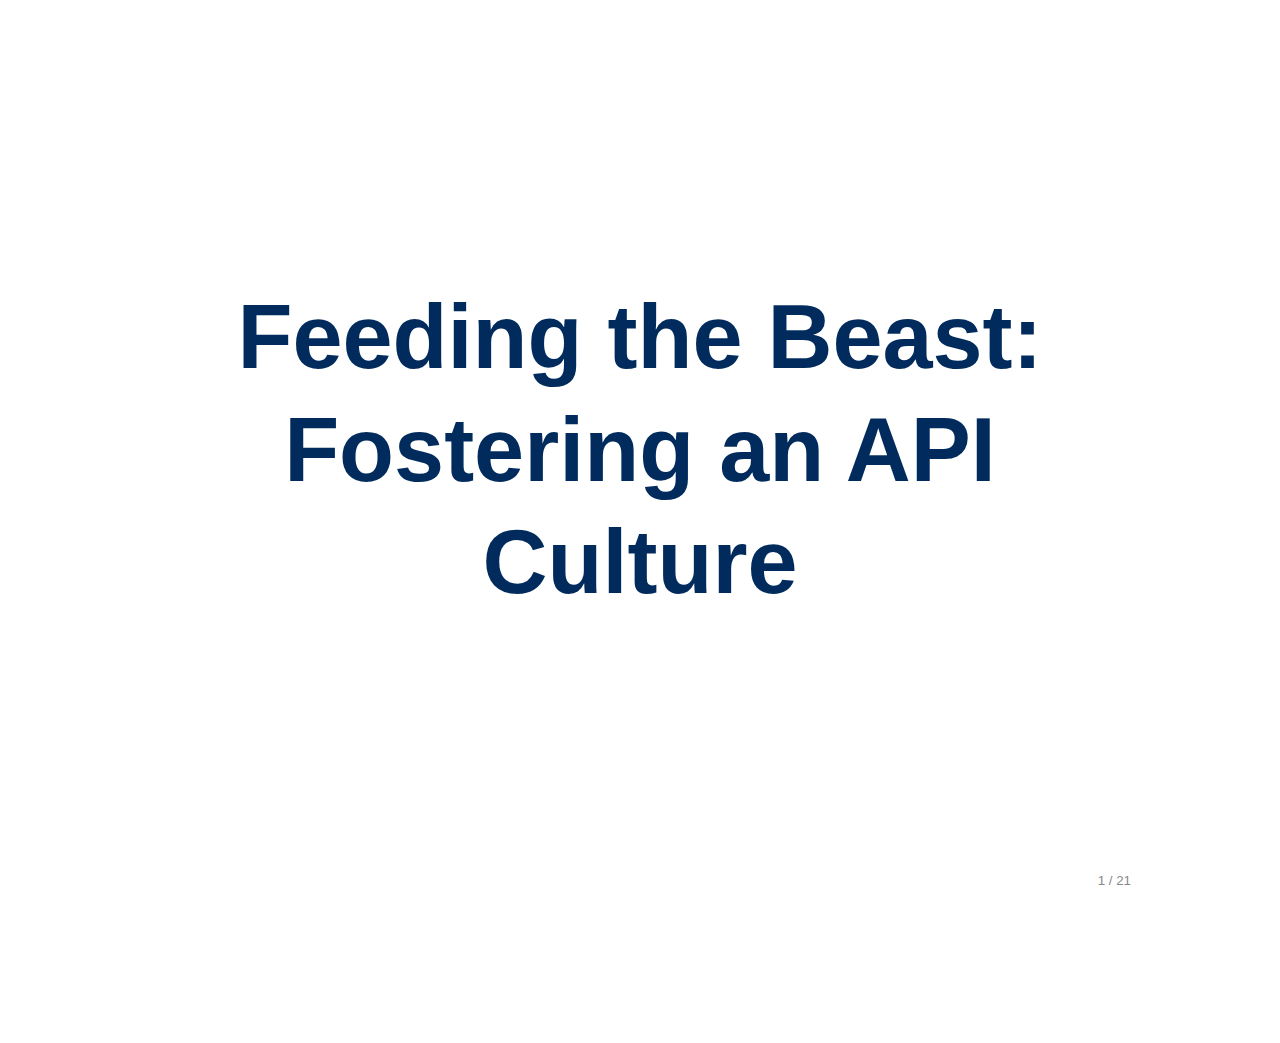
==== Feeding the Beast/presentation/index.html @ f88a53a2 "Removed bull image." ====
<!DOCTYPE html>
<!--[if lt IE 7]> <html class="no-js ie6" lang="en"> <![endif]-->
<!--[if IE 7]>    <html class="no-js ie7" lang="en"> <![endif]-->
<!--[if IE 8]>    <html class="no-js ie8" lang="en"> <![endif]-->
<!--[if gt IE 8]><!-->  <html class="no-js" lang="en"> <!--<![endif]-->
<head>
<meta charset="utf-8">
<meta http-equiv="X-UA-Compatible" content="IE=edge,chrome=1">

<title>Feeding the Beast: Fostering an API Culture</title>

<meta name="description" content="A jQuery library for modern HTML presentations">
<meta name="author" content="Caleb Troughton">
<meta name="viewport" content="width=1024, user-scalable=no">

<!-- Core and extension CSS files -->
<link rel="stylesheet" href="../core/deck.core.css">
<link rel="stylesheet" href="../extensions/goto/deck.goto.css">
<link rel="stylesheet" href="../extensions/menu/deck.menu.css">
<link rel="stylesheet" href="../extensions/navigation/deck.navigation.css">
<link rel="stylesheet" href="../extensions/status/deck.status.css">
<link rel="stylesheet" href="../extensions/hash/deck.hash.css">

<!-- Theme CSS files (menu swaps these out) -->
<link rel="stylesheet" id="style-theme-link" href="../themes/style/swiss.css">
<link rel="stylesheet" id="transition-theme-link" href="../themes/transition/horizontal-slide.css">

<!-- Custom CSS just for this page -->
<link rel="stylesheet" href="presentation.css">

<script src="../modernizr.custom.js"></script>
</head>

<body class="deck-container">

<section class="slide" id="title-slide">
  <h1>Feeding the Beast: Fostering an API Culture</h1>
</section>

<section class="slide" id="api-definition">
  <h2>Application Programming Interface</h2>
  <img src="images/not-sure-if.jpeg" alt="Not Sure If I Should Use Soap" class="right">
  <blockquote cite="http://en.wikipedia.org/wiki/Api">
    <p>An application programming interface (API) is a particular set of rules (&lsquo;code&rsquo;) and specifications that software programs can follow to communicate with each other. It serves as an interface between different software programs and facilitates their interaction, similar to the way the user interface facilitates interaction between humans and computers.</p>
    <p><cite>Wikipedia</cite></p>
  </blockquote>
</section>

<section class="slide" id="api-simple-definition">
    <h2>API - The Simple Definition</h2>
    <blockquote>
      <p>Any interface that allows for easy manipulation of data.</p>
    </blockquote>
    <!-- <img src="images/picasso_bull_plate_11.jpeg" alt="Clarity" style="width:50%;">
    <p>Bull ( plate XI. - January 17 1946 ) by Pablo Picasso<br>More on Pablo Picasso's Bull series <a href="http://bit.ly/nIRl6">bit.ly/nIRl6</a></p> -->
</section>

<section class="slide" id="the-problem">
  <h2>The Problem to Solve</h2>
  <img src="images/5810720166_4c577d5fe1_o.jpg" alt="Broken silos">
  <p>Photo credit: <a href="http://www.flickr.com/photos/marubozo/">flickr.com/photos/marubozo/</a></p>
</section>

<section class="slide" id="data-portability">
    <h2>Data Portability</h2>
    <blockquote>
      <p>If you write software that is going to manage data, include interfaces to get that data out.</p>
    </blockquote>
    <img src="images/y-u-no.jpeg" alt="Data Y U No Ez 2 Get?" style="width:50%;">
</section>

<section class="slide" id="fostering">
  <h2>Fostering an API Culture</h2>
  <img src="images/devdotnd.png" alt="dev.nd.edu">
  <p><a href="http:/dev.nd.edu/">dev.nd.edu</a></p>
</section>

<section class="slide" id="what-nd-is-doing-conductor">
  <h2><a href="http://conductor.nd.edu">conductor.nd.edu</a> - Homegrown CMS</h2>
  <p>Conductor accepts requests in several different formats and responds accordingly</p>
  <ul>
    <li>HTML - <a href="http://conductor.nd.edu/about/">conductor.nd.edu/about/</a></li>
    <li>JSON - <a href="http://conductor.nd.edu/about.js">conductor.nd.edu/about.js</a></li>
    <li>JSONP - <a href="http://conductor.nd.edu/about.js?callback=foo">conductor.nd.edu/about.js?callback=foo</a></li>
    <li>XML - <a href="http://conductor.nd.edu/about.xml">conductor.nd.edu/about.xml</a></li>
    <li>ICS - <a href="http://al.nd.edu/events.ics">al.nd.edu/events.ics</a></li>
    <li>ATOM - <a href="http://newsinfo.nd.edu/news.atom">newsinfo.nd.edu/news.atom</a></li>
  </ul>
  <img src="images/conductor.jpg" alt="Conductor Admin">
</section>
<section class="slide" id="what-nd-is-doing-map">
  <h2><a href="http://map.nd.edu">map.nd.edu</a> - Homegrown Map</h2>
  <p>map.nd.edu accepts requests in several different formats and responds accordingly</p>
  <ul>
    <li>XML - <a href="http://map.nd.edu/placemarks/1086.xml">map.nd.edu/placemarks/1086.xml</a></li>
    <li>KML - <a href="http://map.nd.edu/placemarks/1086.kml">map.nd.edu/placemarks/1086.kml</a></li>
    <li>JSON - <a href="http://map.nd.edu/placemarks/1086.js">map.nd.edu/placemarks/1086.js</a></li>
    <li>JSONP - <a href="http://map.nd.edu/placemarks/1086.js?callback=foo">map.nd.edu/placemarks/1086.js?callback=foo</a></li>
  </ul>
  <img src="images/campus-map.jpg" alt="Campus Map">
</section>

<section class="slide" id="what-nd-is-using">
  <h2><a href="http://calendar.nd.edu">calendar.nd.edu</a> (from <a href="http://www.bedework.org/bedework/">Bedework.org</a>)</h2>
  <p>Bedework is built on Java Struts. The FeedBuilder is a Ruby on Rails subproject that accesses the internal Bedework Struts API.</p>
  <img src="images/bedework-feed-builder.jpg" src="Bedework Feedbuilder">
</section>

<section class="slide" id="what-nd-is-using-gsa">
  <h2><a href="http://search.nd.edu">search.nd.edu</a></h2>
  <p>We make use of the Google Search Appliance's API by processing the output XML in Conductor and ND Mobile.</p>
  <img src="images/gsa-jeremy-friesen.jpg" alt="GSA as XML and filtered through XSLT">
</section>

<section class="slide" id="data-mobile">
  <h2><a href="http://m.nd.edu">m.nd.edu</a></h2>
  <p>More than any site, <a href="http://m.nd.edu">m.nd.edu</a> highlights our use other data sources.</p>
  <img src="images/mobile.png" alt="m.nd.edu">
</section>

<section class="slide" id="data-emergency">
  <h2><a href="http://emergency.nd.edu">emergency.nd.edu</a></h2>
  <img src="images/notice-emergency.png" alt="emergency.nd.edu">
  <img src="images/alert-nd.png" alt="nd.edu">
</section>

<section class="slide" id="data-emergency">
  <h2>Brand Bar from <a href="https://onmessage.nd.edu/notre-dame-brand-standards/on-the-web">onmessage.nd.edu</a></h2>
  <p>Provide a simple means of adding the brand bar to all sites.  And the script integrates with <a href="http://emergency.nd.edu">emergency.nd.edu</a>.</p>
  <img src="images/brand-bar.jpg" alt="onmessage brand bar">
</section>

<section class="slide" id="data-conductor-feeds">
  <h2>Conductor Atom Feeds</h2>
  <p><a href="http://today.nd.edu">Today@ND</a> is for internal Faculty and Staff news.</p>
  <p><a href="http://inside.nd.edu">insideND</a> is the default homepage of workstations.</p>
  <p>Today@ND provides one of the feeds for insideND</p>
  <img src="images/today-at-nd-feeding-inside-nd.jpg" alt="Consuming Relavent Data">
</section>

<section class="slide" id="data-conductor-news">
  <h2>Cherry-Pick Conductor Content</h2>
  <p>Site owners can opt to:
    <ul>
      <li>Share their content with other sites</li>
      <li>Use content from other sites</li>
    </ul>
  </p>
  <img src="images/conductor-shared-news.jpg" alt="Sharing News">
</section>

<section class="slide" id="data-migration">
  <h2>Data Migration</h2>
  <img src="images/don-t-panic.jpeg" alt="Don't Panic">
  <p>Permanently Moving Content from One Source to Another</p>
  <ul>
    <li><a href="http://ndpr.nd.edu/">ndpr.nd.edu</a> loaded via <a href="https://github.com/jeremyf/ndpr-conversion">github.com/jeremyf/ndpr-conversion</a></li>
    <li><a href="http://vocation.nd.edu/blog/">vocation.nd.edu/blog/</a> loaded via <a href="https://github.com/jeremyf/vocation-conversion">github.com/jeremyf/vocation-conversion</a></li>
    <li>The General Solution [ALPHA]: <a href="https://github.com/jeremyf/conductor-importer">github.com/jeremyf/conductor-importer</a></li>
  </ul>
  <p>Photo Credit: <a href="http://www.flickr.com/photos/spyndle">www.flickr.com/photos/spyndle</a></p>
</section>

<section class="slide" id="payoff">
  <h2>What others are doing on campus</h2>
  <img src="images/food-services.jpg" alt="Food Services on m.nd.edu" class="right">
  <h3>Food Services</h3>
  <p>Food Services provides an XML feed of dining hall menus for upcoming two days.</p>
  <h3>ND Directory (in planning phase)</h3>
  <ul>
    <li>Current app is broken and lacks an owner</li>
    <li>Directory Search containing people, locations and department/organizational data</li>
    <li>Include the lat/long  and location id&rsquo;s to integrate with map.nd.edu</li>
    <li>Minimal requirements for an API: include more RESTful URLs, returning directory entry as json, xml, ldif, html</li>
    <li>Some user and community maintainable fields (with logging)</li>
    <li>Hours of operation where applicable</li>
    <li>Additional fields for items such as cv's and headshots for individuals</li>
  </ul>
</section>


<section class="slide" id="tools-at-our-disposal">
  <h2>Tools at Our Disposal</h2>
  <ul>
    <li><a href="http://mechanize.rubyforge.org">mechanize.rubyforge.org</a> - Mechanize is a ruby library that makes automated web interaction easy. </li>
    <li><a href="http://nokogiri.org/">nokogiri.org</a> - An HTML, XML, SAX, &amp; Reader parser with the ability to search documents via XPath or CSS3 selectors… and much more.</li>
    <li><a href="http://rubyonrails.org">RubyOnRails.org</a> - An open-source web framework that's optimized for programmer happiness and sustainable productivity.</li>
    <li><a href="http://github.com">GitHub.com</a> - Social Coding</li>
    <li><a href="https://github.com/jnunemaker/httparty">HTTParty</a> - Makes http fun! Also, makes consuming restful web services dead easy.</li>
    <li><a href="http://rdoc.rubyforge.org">RDoc.rubyforge.org</a> - Documentation from Ruby Source Files</li>
    <li><a href="http://buddypress.org/">buddypress.org</a> - Social networking in a box.</li>
    <li><a href="http://test-unit.rubyforge.org//">test-unit.rubyforge.org</a> - a xUnit family unit testing framework for Ruby.</li>
    <li><a href="http://jquery.com">jQuery</a> - The Write Less, Do More, Javascript Library</li>
  </ul>
</section>

<section class="slide" id="recap">
  <h2>In Closing</h2>
  <ul>
    <li>Commit to the <strong>openness</strong> of your data</li>
    <li>Create <strong>relationships</strong> with other developers on campus</li>
    <li><strong>Educate</strong> data owners about the benefits of data <strong>portability</strong></li>
  </ul>
</section>
<section class="slide" id="questions">
  <h2>Questions?</h2>
</section>

<section class="slide" id="credits">
  <h2>Contact</h2>
  <div class="person">
    <h3>Jeremy Friesen</h3>
    <img src="images/jeremy-friesen.JPG" alt="Jeremy Friesen" class="right">
    <dl>
      <dt>Email</dt><dd><a href="mailto:jfriesen@nd.edu">jfriesen@nd.edu</a></dd>
      <dt>Twitter</dt><dd><a href="http://twitter.com/jeremyfriesen">@jeremyfriesen</a></dd>
      <dt>Blog</dt><dd><a href="http://takeonrules.com">takeonrules.com</a></dd>
    </dl>
  </div>
  <div class="person">
    <h3>Erik Runyon</h3>
    <img src="images/erik-runyon.JPG" alt="Erik Runyon" class="right">
    <dl>
      <dt>Email</dt><dd><a href="mailto:erunyon@nd.edu">erunyon@nd.edu</a></dd>
      <dt>Twitter</dt><dd><a href="http://twitter.com/@erunyon">@erunyon</a></dd>
      <dt>Blog</dt><dd><a href="http://weedygarden.net">weedygarden.net</a></dd>
    </dl>
  </div>
  <h2>Slides and Notes Available on Github</h2>
  <p>
    <a href="http://github.com/erunyon/HighEdWeb-2011">github.com/erunyon/HighEdWeb-2011</a><br>
    or if you'd prefer a shorter link to write down<br>
    <a href="http://bit.ly/hew2011api">bit.ly/hew2011api</a>
  </p>
</section>

<a href="#" class="deck-prev-link" title="Previous">&#8592;</a>
<a href="#" class="deck-next-link" title="Next">&#8594;</a>

<p class="deck-status">
  <span class="deck-status-current"></span>
  /
  <span class="deck-status-total"></span>
</p>

<form action="." method="get" class="goto-form">
  <label for="goto-slide">Go to slide:</label>
  <input type="number" name="slidenum" id="goto-slide">
  <input type="submit" value="Go">
</form>

<a href="." title="Permalink to this slide" class="deck-permalink">#</a>

<!-- Grab Google CDN's jQuery, with a protocol relative URL; fall back to local if offline -->
<script src="//ajax.googleapis.com/ajax/libs/jquery/1.6.4/jquery.min.js"></script>
<script>window.jQuery || document.write('<script src="../jquery-1.6.4.min.js"><\/script>')</script>

<!-- Deck Core and extensions -->
<script src="../core/deck.core.js"></script>
<script src="../extensions/menu/deck.menu.js"></script>
<script src="../extensions/goto/deck.goto.js"></script>
<script src="../extensions/status/deck.status.js"></script>
<script src="../extensions/navigation/deck.navigation.js"></script>
<script src="../extensions/hash/deck.hash.js"></script>

<!-- Specific to this page -->
<script src="presentation.js"></script>

</body>
</html>
---- Feeding the Beast/core/deck.core.css ----
html {
  height: 100%;
}

.deck-container {
  position: relative;
  height: 100%;
  width: 70%;
  margin: 0 auto;
  padding: 0 48px;
  font-size: 16px;
  line-height: 1.25;
  overflow: hidden;
  /* Resets and base styles from HTML5 Boilerplate */
  /* End HTML5 Boilerplate adaptations */
}
.js .deck-container {
  visibility: hidden;
}
.ready .deck-container {
  visibility: visible;
}
.touch .deck-container {
  -webkit-text-size-adjust: none;
}
.deck-container div, .deck-container span, .deck-container object, .deck-container iframe,
.deck-container h1, .deck-container h2, .deck-container h3, .deck-container h4, .deck-container h5, .deck-container h6, .deck-container p, .deck-container blockquote, .deck-container pre,
.deck-container abbr, .deck-container address, .deck-container cite, .deck-container code, .deck-container del, .deck-container dfn, .deck-container em, .deck-container img, .deck-container ins, .deck-container kbd, .deck-container q, .deck-container samp,
.deck-container small, .deck-container strong, .deck-container sub, .deck-container sup, .deck-container var, .deck-container b, .deck-container i, .deck-container dl, .deck-container dt, .deck-container dd, .deck-container ol, .deck-container ul, .deck-container li,
.deck-container fieldset, .deck-container form, .deck-container label, .deck-container legend,
.deck-container table, .deck-container caption, .deck-container tbody, .deck-container tfoot, .deck-container thead, .deck-container tr, .deck-container th, .deck-container td,
.deck-container article, .deck-container aside, .deck-container canvas, .deck-container details, .deck-container figcaption, .deck-container figure,
.deck-container footer, .deck-container header, .deck-container hgroup, .deck-container menu, .deck-container nav, .deck-container section, .deck-container summary,
.deck-container time, .deck-container mark, .deck-container audio, .deck-container video {
  margin: 0;
  padding: 0;
  border: 0;
  font-size: 100%;
  font: inherit;
  vertical-align: baseline;
}
.deck-container article, .deck-container aside, .deck-container details, .deck-container figcaption, .deck-container figure,
.deck-container footer, .deck-container header, .deck-container hgroup, .deck-container menu, .deck-container nav, .deck-container section {
  display: block;
}
.deck-container blockquote, .deck-container q {
  quotes: none;
}
.deck-container blockquote:before, .deck-container blockquote:after, .deck-container q:before, .deck-container q:after {
  content: "";
  content: none;
}
.deck-container ins {
  background-color: #ff9;
  color: #000;
  text-decoration: none;
}
.deck-container mark {
  background-color: #ff9;
  color: #000;
  font-style: italic;
  font-weight: bold;
}
.deck-container del {
  text-decoration: line-through;
}
.deck-container abbr[title], .deck-container dfn[title] {
  border-bottom: 1px dotted;
  cursor: help;
}
.deck-container table {
  border-collapse: collapse;
  border-spacing: 0;
}
.deck-container hr {
  display: block;
  height: 1px;
  border: 0;
  border-top: 1px solid #ccc;
  margin: 1em 0;
  padding: 0;
}
.deck-container input, .deck-container select {
  vertical-align: middle;
}
.deck-container select, .deck-container input, .deck-container textarea, .deck-container button {
  font: 99% sans-serif;
}
.deck-container pre, .deck-container code, .deck-container kbd, .deck-container samp {
  font-family: monospace, sans-serif;
}
.deck-container a {
  -webkit-tap-highlight-color: rgba(0, 0, 0, 0);
}
.deck-container a:hover, .deck-container a:active {
  outline: none;
}
.deck-container ul, .deck-container ol {
  margin-left: 2em;
  vertical-align: top;
}
.deck-container ol {
  list-style-type: decimal;
}
.deck-container nav ul, .deck-container nav li {
  margin: 0;
  list-style: none;
  list-style-image: none;
}
.deck-container small {
  font-size: 85%;
}
.deck-container strong, .deck-container th {
  font-weight: bold;
}
.deck-container td {
  vertical-align: top;
}
.deck-container sub, .deck-container sup {
  font-size: 75%;
  line-height: 0;
  position: relative;
}
.deck-container sup {
  top: -0.5em;
}
.deck-container sub {
  bottom: -0.25em;
}
.deck-container textarea {
  overflow: auto;
}
.ie6 .deck-container legend, .ie7 .deck-container legend {
  margin-left: -7px;
}
.deck-container input[type="radio"] {
  vertical-align: text-bottom;
}
.deck-container input[type="checkbox"] {
  vertical-align: bottom;
}
.deck-container .ie7 input[type="checkbox"] {
  vertical-align: baseline;
}
.deck-container .ie6 input {
  vertical-align: text-bottom;
}
.deck-container label, .deck-container input[type="button"], .deck-container input[type="submit"], .deck-container input[type="image"], .deck-container button {
  cursor: pointer;
}
.deck-container button, .deck-container input, .deck-container select, .deck-container textarea {
  margin: 0;
}
.deck-container input:invalid, .deck-container textarea:invalid {
  border-radius: 1px;
  -moz-box-shadow: 0px 0px 5px red;
  -webkit-box-shadow: 0px 0px 5px red;
  box-shadow: 0px 0px 5px red;
}
.deck-container input:invalid .no-boxshadow, .deck-container textarea:invalid .no-boxshadow {
  background-color: #f0dddd;
}
.deck-container button {
  width: auto;
  overflow: visible;
}
.ie7 .deck-container img {
  -ms-interpolation-mode: bicubic;
}
.deck-container, .deck-container select, .deck-container input, .deck-container textarea {
  color: #444;
}
.deck-container a {
  color: #607890;
}
.deck-container a:hover, .deck-container a:focus {
  color: #036;
}
.deck-container a:link {
  -webkit-tap-highlight-color: #fff;
}
.deck-container h1 {
  font-size: 4.5em;
  font-weight: bold;
  text-align: center;
  padding-top: 1em;
}
.csstransforms .deck-container h1 {
  padding: 0 48px;
  position: absolute;
  left: 0;
  right: 0;
  top: 50%;
  -webkit-transform: translate(0, -50%);
  -moz-transform: translate(0, -50%);
  -ms-transform: translate(0, -50%);
  -o-transform: translate(0, -50%);
  transform: translate(0, -50%);
}
.deck-container h2 {
  font-size: 2.25em;
  font-weight: bold;
  padding-top: .5em;
  margin: 0 0 .66666em 0;
  border-bottom: 3px solid #888;
}
.deck-container h3 {
  font-size: 1.4375em;
  font-weight: bold;
  margin-bottom: .30435em;
}
.deck-container h4 {
  font-size: 1.25em;
  font-weight: bold;
  margin-bottom: .25em;
}
.deck-container h5 {
  font-size: 1.125em;
  font-weight: bold;
  margin-bottom: .2222em;
}
.deck-container h6 {
  font-size: 1em;
  font-weight: bold;
}
.deck-container img, .deck-container iframe, .deck-container video {
  display: block;
  max-width: 100%;
}
.deck-container video, .deck-container iframe, .deck-container img {
  display: block;
  margin: 0 auto;
}
.deck-container p, .deck-container blockquote, .deck-container iframe, .deck-container img, .deck-container ul, .deck-container ol, .deck-container pre, .deck-container video {
  margin-bottom: 1em;
}
.deck-container pre {
  white-space: pre;
  white-space: pre-wrap;
  word-wrap: break-word;
  padding: 1em;
  border: 1px solid #888;
}
.deck-container em {
  font-style: italic;
}
.deck-container li {
  padding: .25em 0;
  vertical-align: middle;
}
.deck-container.deck-loading {
  display: none;
}

.slide {
  width: auto;
  min-height: 100%;
  position: relative;
}

.deck-before, .deck-previous, .deck-next, .deck-after {
  position: absolute;
  left: -999em;
  top: -999em;
}

.deck-current {
  z-index: 2;
}

.slide .slide {
  visibility: hidden;
  position: static;
  min-height: 0;
}

.deck-child-current {
  position: static;
  z-index: 2;
}
.deck-child-current .slide {
  visibility: hidden;
}
.deck-child-current .deck-previous, .deck-child-current .deck-before, .deck-child-current .deck-current {
  visibility: visible;
}

body.deck-container {
  overflow: visible;
}

@media screen and (max-device-width: 480px) {
  /* html { -webkit-text-size-adjust:none; -ms-text-size-adjust:none; } */
}
@media print {
  * {
    background: transparent !important;
    color: black !important;
    text-shadow: none !important;
    filter: none !important;
    -ms-filter: none !important;
    -webkit-box-reflect: none !important;
    -moz-box-reflect: none !important;
    -webkit-box-shadow: none !important;
    -moz-box-shadow: none !important;
    box-shadow: none !important;
  }
  * :before, * :after {
    display: none !important;
  }

  a, a:visited {
    color: #444 !important;
    text-decoration: underline;
  }

  a[href]:after {
    content: " (" attr(href) ")";
  }

  abbr[title]:after {
    content: " (" attr(title) ")";
  }

  .ir a:after, a[href^="javascript:"]:after, a[href^="#"]:after {
    content: "";
  }

  pre, blockquote {
    border: 1px solid #999;
    page-break-inside: avoid;
  }

  thead {
    display: table-header-group;
  }

  tr, img {
    page-break-inside: avoid;
  }

  @page {
    margin: 0.5cm;
}

  p, h2, h3 {
    orphans: 3;
    widows: 3;
  }

  h2, h3 {
    page-break-after: avoid;
  }

  .slide {
    position: static !important;
    visibility: visible !important;
    display: block !important;
    -webkit-transform: none !important;
    -moz-transform: none !important;
    -o-transform: none !important;
    -ms-transform: none !important;
    transform: none !important;
    opacity: 1 !important;
  }

  h1 {
    -webkit-transform: none !important;
    -moz-transform: none !important;
    -o-transform: none !important;
    -ms-transform: none !important;
    transform: none !important;
    padding: 0 !important;
    position: static !important;
  }

  .deck-container > .slide {
    page-break-after: always;
  }

  .deck-container {
    width: 100% !important;
    height: auto !important;
    padding: 0 !important;
    display: block !important;
  }

  script {
    display: none;
  }
}
---- Feeding the Beast/extensions/goto/deck.goto.css ----
.deck-container .goto-form {
  position: absolute;
  z-index: 3;
  bottom: 10px;
  left: 50%;
  height: 1.75em;
  margin: 0 0 0 -7.125em;
  line-height: 1.75em;
  padding: 0.625em;
  display: none;
  background: #ccc;
  overflow: hidden;
}
.borderradius .deck-container .goto-form {
  -webkit-border-radius: 10px;
  -moz-border-radius: 10px;
  border-radius: 10px;
}
.deck-container .goto-form label {
  font-weight: bold;
}
.deck-container .goto-form label, .deck-container .goto-form input {
  display: inline-block;
  font-family: inherit;
}

.deck-goto .goto-form {
  display: block;
}

#goto-slide {
  width: 4.375em;
  margin: 0 0.625em;
  height: 1.4375em;
}

@media print {
  .goto-form, #goto-slide {
    display: none !important;
  }
}
---- Feeding the Beast/extensions/menu/deck.menu.css ----
.deck-menu > .slide {
  float: left;
  width: 22%;
  height: 22%;
  min-height: 0;
  margin: 1%;
  font-size: 0.22em;
  overflow: hidden;
  padding: 0 0.5%;
}
.deck-menu .slide {
  background: #eee;
  position: relative;
  left: 0;
  top: 0;
  visibility: visible;
  cursor: pointer;
}
.deck-menu iframe, .deck-menu img, .deck-menu video {
  max-width: 100%;
}
.deck-menu .deck-current, .no-touch .deck-menu .slide:hover {
  background: #ddf;
}
---- Feeding the Beast/extensions/navigation/deck.navigation.css ----
.deck-container .deck-prev-link, .deck-container .deck-next-link {
  display: none;
  position: absolute;
  z-index: 3;
  top: 50%;
  width: 32px;
  height: 32px;
  margin-top: -16px;
  font-size: 20px;
  font-weight: bold;
  line-height: 32px;
  vertical-align: middle;
  text-align: center;
  text-decoration: none;
  color: #fff;
  background: #888;
}
.borderradius .deck-container .deck-prev-link, .borderradius .deck-container .deck-next-link {
  -webkit-border-radius: 16px;
  -moz-border-radius: 16px;
  border-radius: 16px;
}
.deck-container .deck-prev-link:hover, .deck-container .deck-prev-link:focus, .deck-container .deck-prev-link:active, .deck-container .deck-prev-link:visited, .deck-container .deck-next-link:hover, .deck-container .deck-next-link:focus, .deck-container .deck-next-link:active, .deck-container .deck-next-link:visited {
  color: #fff;
}
.deck-container .deck-prev-link {
  left: 8px;
}
.deck-container .deck-next-link {
  right: 8px;
}
.deck-container:hover .deck-prev-link, .deck-container:hover .deck-next-link {
  display: block;
}
.deck-container:hover .deck-prev-link.deck-nav-disabled, .touch .deck-container:hover .deck-prev-link, .deck-container:hover .deck-next-link.deck-nav-disabled, .touch .deck-container:hover .deck-next-link {
  display: none;
}

@media print {
  .deck-prev-link, .deck-next-link {
    display: none !important;
  }
}
---- Feeding the Beast/extensions/status/deck.status.css ----
.deck-container .deck-status {
  position: absolute;
  bottom: 10px;
  right: 5px;
  color: #888;
  z-index: 3;
  margin: 0;
}

@media print {
  .deck-status {
    display: none;
  }
}
---- Feeding the Beast/extensions/hash/deck.hash.css ----
.deck-container .deck-permalink {
  display: none;
  position: absolute;
  z-index: 4;
  bottom: 30px;
  right: 0;
  width: 48px;
  text-align: center;
}

.no-history .deck-container:hover .deck-permalink {
  display: block;
}
---- Feeding the Beast/themes/style/swiss.css ----
.deck-container {
  font-family: "Helvetica Neue", sans-serif;
  font-size: 1.25em;
  background: #fff;
}
.deck-container .slide {
  background: #fff;
}
.deck-container h1 {
  color: #000;
}
.deck-container h2 {
  color: #c00;
  border-bottom-color: #ccc;
}
.deck-container h3 {
  color: #888;
}
.deck-container pre {
  border-color: #ccc;
}
.deck-container code {
  color: #888;
}
.deck-container blockquote {
  font-size: 2em;
  font-style: italic;
  padding: 1em 2em;
  color: #000;
  border-left: 5px solid #ccc;
}
.deck-container blockquote p {
  margin: 0;
}
.deck-container blockquote cite {
  font-size: .5em;
  font-style: normal;
  font-weight: bold;
  color: #888;
}
.deck-container ::-moz-selection {
  background: #c00;
  color: #fff;
}
.deck-container ::selection {
  background: #c00;
  color: #fff;
}
.deck-container a, .deck-container a:hover, .deck-container a:focus, .deck-container a:active, .deck-container a:visited {
  color: #c00;
  text-decoration: none;
}
.deck-container a:hover, .deck-container a:focus {
  text-decoration: underline;
}
.deck-container .deck-prev-link, .deck-container .deck-next-link {
  background: #ccc;
  font-family: serif;
}
.deck-container .deck-prev-link, .deck-container .deck-prev-link:hover, .deck-container .deck-prev-link:focus, .deck-container .deck-prev-link:active, .deck-container .deck-prev-link:visited, .deck-container .deck-next-link, .deck-container .deck-next-link:hover, .deck-container .deck-next-link:focus, .deck-container .deck-next-link:active, .deck-container .deck-next-link:visited {
  color: #fff;
}
.deck-container .deck-prev-link:hover, .deck-container .deck-prev-link:focus, .deck-container .deck-next-link:hover, .deck-container .deck-next-link:focus {
  background: #c00;
  text-decoration: none;
}
.deck-container .deck-status {
  font-size: 0.6666em;
}
.deck-container.deck-menu .slide {
  background: #eee;
}
.deck-container.deck-menu .deck-current, .no-touch .deck-container.deck-menu .slide:hover {
  background: #ddf;
}
---- Feeding the Beast/themes/transition/horizontal-slide.css ----
.csstransitions.csstransforms {
  overflow-x: hidden;
}
.csstransitions.csstransforms .deck-container > .slide {
  -webkit-transition: -webkit-transform 500ms ease-in-out;
  -moz-transition: -moz-transform 500ms ease-in-out;
  -ms-transition: -ms-transform 500ms ease-in-out;
  -o-transition: -o-transform 500ms ease-in-out;
  transition: transform 500ms ease-in-out;
}
.csstransitions.csstransforms .deck-container:not(.deck-menu) > .slide {
  position: absolute;
  top: 0;
  left: 0;
  -webkit-box-sizing: border-box;
  -moz-box-sizing: border-box;
  box-sizing: border-box;
  width: 100%;
  padding: 0 48px;
}
.csstransitions.csstransforms .deck-container:not(.deck-menu) > .slide .slide {
  position: relative;
  left: 0;
  top: 0;
  -webkit-transition: -webkit-transform 500ms ease-in-out, opacity 500ms ease-in-out;
  -moz-transition: -moz-transform 500ms ease-in-out, opacity 500ms ease-in-out;
  -ms-transition: -ms-transform 500ms ease-in-out, opacity 500ms ease-in-out;
  -o-transition: -o-transform 500ms ease-in-out, opacity 500ms ease-in-out;
  transition: -webkit-transform 500ms ease-in-out, opacity 500ms ease-in-out;
}
.csstransitions.csstransforms .deck-container:not(.deck-menu) > .slide .deck-next, .csstransitions.csstransforms .deck-container:not(.deck-menu) > .slide .deck-after {
  visibility: visible;
  -webkit-transform: translate3d(200%, 0, 0);
  -moz-transform: translate(200%, 0);
  -ms-transform: translate(200%, 0);
  -o-transform: translate(200%, 0);
  transform: translate3d(200%, 0, 0);
}
.csstransitions.csstransforms .deck-container:not(.deck-menu) > .slide .deck-before, .csstransitions.csstransforms .deck-container:not(.deck-menu) > .slide .deck-previous {
  opacity: 0.4;
}
.csstransitions.csstransforms .deck-container:not(.deck-menu) > .deck-previous {
  -webkit-transform: translate3d(-200%, 0, 0);
  -moz-transform: translate(-200%, 0);
  -ms-transform: translate(-200%, 0);
  -o-transform: translate(-200%, 0);
  transform: translate3d(-200%, 0, 0);
}
.csstransitions.csstransforms .deck-container:not(.deck-menu) > .deck-before {
  -webkit-transform: translate3d(-400%, 0, 0);
  -moz-transform: translate(-400%, 0);
  -ms-transform: translate(-400%, 0);
  -o-transform: translate(-400%, 0);
  transform: translate3d(-400%, 0, 0);
}
.csstransitions.csstransforms .deck-container:not(.deck-menu) > .deck-next {
  -webkit-transform: translate3d(200%, 0, 0);
  -moz-transform: translate(200%, 0);
  -ms-transform: translate(200%, 0);
  -o-transform: translate(200%, 0);
  transform: translate3d(200%, 0, 0);
}
.csstransitions.csstransforms .deck-container:not(.deck-menu) > .deck-after {
  -webkit-transform: translate3d(400%, 0, 0);
  -moz-transform: translate(400%, 0);
  -ms-transform: translate(400%, 0);
  -o-transform: translate(400%, 0);
  transform: translate3d(400%, 0, 0);
}
.csstransitions.csstransforms .deck-container:not(.deck-menu) > .deck-before .slide, .csstransitions.csstransforms .deck-container:not(.deck-menu) > .deck-previous .slide {
  visibility: visible;
}
.csstransitions.csstransforms .deck-container:not(.deck-menu) > .deck-child-current {
  -webkit-transform: none;
  -moz-transform: none;
  -ms-transform: none;
  -o-transform: none;
  transform: none;
}
---- Feeding the Beast/presentation/presentation.css ----
.deck-container h1,
.deck-container h2 {color:#002b5c;}
.deck-container h3 {}
.deck-container dl {float:left; width:50%; margin:0 0 30px;}
.deck-container dt {float:left; clear:left; margin:0 10px 0 20px; font-weight:bold;}
.deck-container dd {}

.deck-container blockquote {margin-bottom:0.5em; padding: 0.5em 2em;}

.deck-container .theme-menu {display:none; position:fixed; z-index:3; bottom:10px; left:10px; height:20px; line-height:20px; padding:5px; border:1px solid #ddd; -webkit-border-radius:5px; -moz-border-radius:5px; border-radius:5px; overflow:hidden; background:#fff; font-family:sans-serif; color:#888;}
.js .deck-container .theme-menu {display:block;}
.deck-container .theme-menu h2 {float:left; font-size:20px; border:0; padding:5px 10px; margin:0; height:20px; position:relative; top:-5px; left:-5px; background:#ccc; color:#444; text-shadow:none; font-family:sans-serif; font-weight:bold;}
.deck-container .theme-menu label {float:left; display:block; font-size:12px; vertical-align:baseline; margin:0 4px 0 15px;}
.deck-container .theme-menu select {float:left; display:block; font-size:14px;}

.deck-container .deck-prev-link:hover, .deck-container .deck-prev-link:focus, .deck-container .deck-next-link:hover, .deck-container .deck-next-link:focus {background: #bba242;}

img.right {float:right; margin:0 0 10px 20px;}

#api-definition blockquote {font-size:1.6em;}

#credits .person {overflow: hidden;}
  .person img {margin-top:-40px; height:150px;}

@media print {
  .theme-menu {display:none !important;}
}
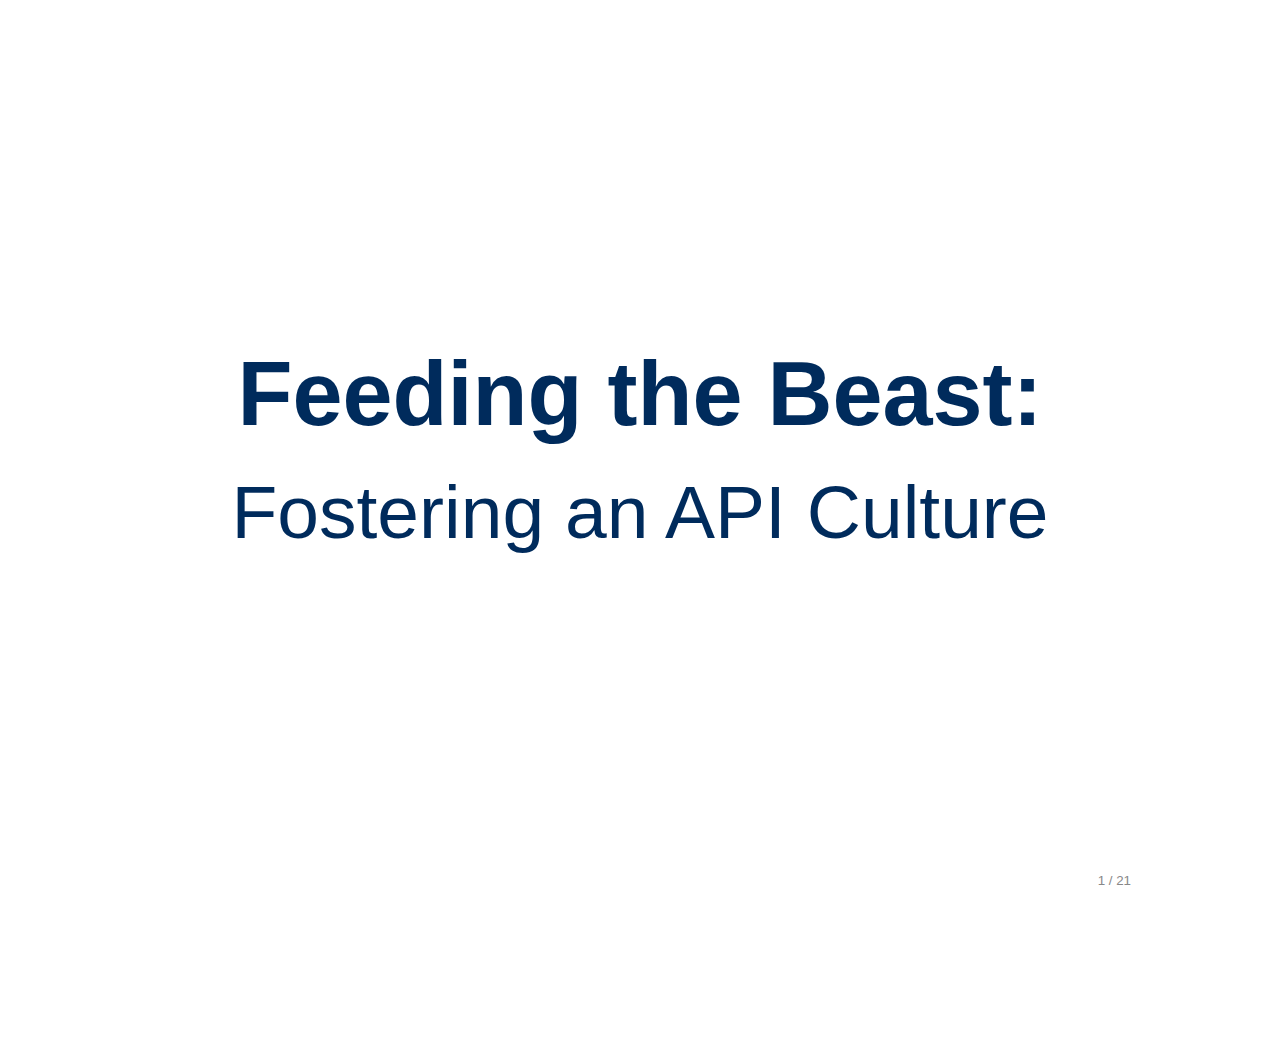
==== commit eb594c38: "tweak title slide styles" ====
--- a/Feeding the Beast/presentation/index.html
+++ b/Feeding the Beast/presentation/index.html
@@ -34,7 +34,7 @@
 <body class="deck-container">
 
 <section class="slide" id="title-slide">
-  <h1>Feeding the Beast: Fostering an API Culture</h1>
+  <h1>Feeding the Beast: <span>Fostering an API Culture</span></h1>
 </section>
 
 <section class="slide" id="api-definition">
@@ -51,8 +51,8 @@
     <blockquote>
       <p>Any interface that allows for easy manipulation of data.</p>
     </blockquote>
-    <!-- <img src="images/picasso_bull_plate_11.jpeg" alt="Clarity" style="width:50%;">
-    <p>Bull ( plate XI. - January 17 1946 ) by Pablo Picasso<br>More on Pablo Picasso's Bull series <a href="http://bit.ly/nIRl6">bit.ly/nIRl6</a></p> -->
+    <img src="images/picasso_bull_plate_11.jpeg" alt="Clarity" style="width:50%;">
+    <p>Bull ( plate XI. - January 17 1946 ) by Pablo Picasso<br>More on Pablo Picasso's Bull series <a href="http://bit.ly/nIRl6">bit.ly/nIRl6</a></p>
 </section>
 
 <section class="slide" id="the-problem">
@@ -230,7 +230,7 @@
   <p>
     <a href="http://github.com/erunyon/HighEdWeb-2011">github.com/erunyon/HighEdWeb-2011</a><br>
     or if you'd prefer a shorter link to write down<br>
-    <a href="http://bit.ly/hew2011api">bit.ly/hew2011api</a>
+    <a href="http://bit.ly/hew2011">bit.ly/hew2011</a>
   </p>
 </section>
 
--- a/Feeding the Beast/presentation/presentation.css
+++ b/Feeding the Beast/presentation/presentation.css
@@ -1,3 +1,5 @@
+.deck-container h1 span {font-size:smaller; font-weight:normal;}
+
 .deck-container h1,
 .deck-container h2 {color:#002b5c;}
 .deck-container h3 {}
